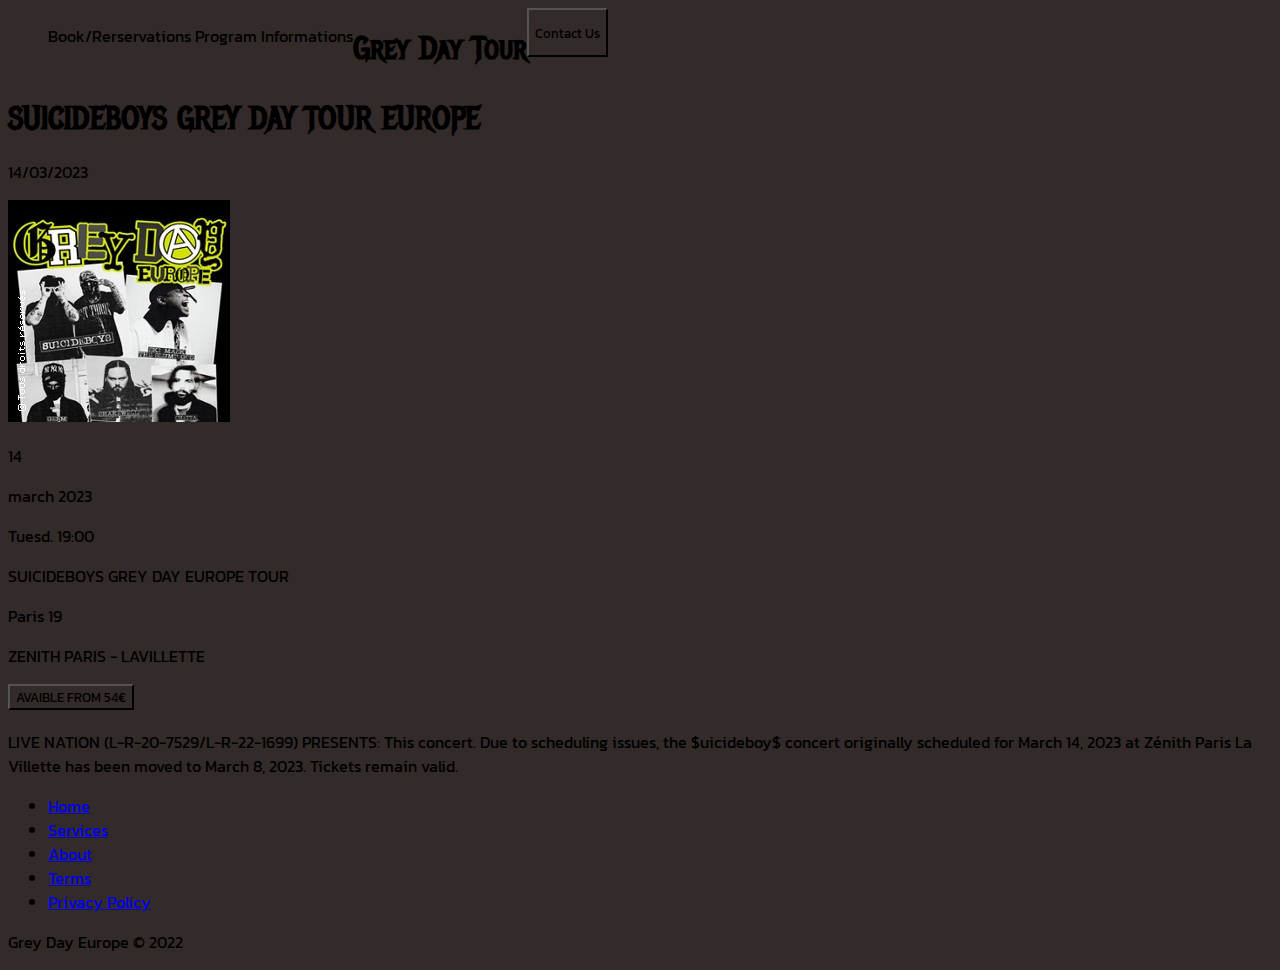
==== index.html @ b8c5e0b1 "commit n1" ====
<!DOCTYPE html>
<html lang="en">
<head>
    <meta charset="UTF-8">
    <meta http-equiv="X-UA-Compatible" content="IE=edge">
    <meta name="viewport" content="width=device-width, initial-scale=1.0">
    <link rel="stylesheet" href="https://cdnjs.cloudflare.com/ajax/libs/font-awesome/6.3.0/css/all.min.css" integrity="sha512-SzlrxWUlpfuzQ+pcUCosxcglQRNAq/DZjVsC0lE40xsADsfeQoEypE+enwcOiGjk/bSuGGKHEyjSoQ1zVisanQ==" crossorigin="anonymous" referrerpolicy="no-referrer" />
    <link rel="stylesheet" href="style.css">
    <title> Grey Day </title>
</head>
<body>


 <!-- Barre de navigation du site        -->
    <header>
    <div class="nav-bar">
        <ul>
            <li class="nav-travel" href="">Book/Rerservations</li>
            <li class="nav-travel" href="">Program</li>
            <li class="nav-travel" href="">Informations</li>
        </ul>
        <h1>Grey Day Tour</h1>
        <button class="contact-us">Contact Us</button>
    </div>
    </header>

<!-- Première partie  -->

    <div class="main-info">
        <h1>SUICIDEBOYS  GREY DAY TOUR EUROPE</h1>
        <p class="date-condense">14/03/2023</p>
        <img src="pictures/mains pages/suicideboys-tickets_160278_1453610_222x222.jpg" alt="logo du Grey Day Europe">
    </div>

<!-- Partie pour réserver la place       -->

    <div class="book-places">
        <div class="partbook-1">
            <p class="date-day">14</p>
            <p class="date-month-year">march 2023</p>
            <p class="date-day-hour">Tuesd. 19:00</p>
        </div>
        <div class="partbook-2">
            <p class="show-name">SUICIDEBOYS GREY DAY EUROPE TOUR</p>
            <p class="arrondissement">Paris 19</p>
            <p class="place-name"> ZENITH PARIS - LAVILLETTE</p>
            <button class="avaible-from">AVAIBLE FROM 54€</button>
        </div>
    </div>

<!-- Description + boutton pour remonter vers le haut  -->

    <div class="info">
        <h2 class="info-event"></h2>
        <p class="info-details">
            LIVE NATION (L-R-20-7529/L-R-22-1699) PRESENTS: This concert.
             Due to scheduling issues, the $uicideboy$ concert originally scheduled for March 14, 2023 at Zénith Paris La Villette has been moved to March 8, 2023. 
            Tickets remain valid.
        </p>
    </div>

<!-- Footer -->

<div class="social"><a href="#"><i class="fa-brands fa-instagram"></i></a><a href="#"><i class="fa-brands fa-youtube"></i></a><a href="#"><i class="fa-brands fa-snapchat"></i></a><a href="#"><i class="fa-brands fa-twitter"></i></i></a></div>
<ul class="list-inline">
    <li class="list-inline-item"><a href="#">Home</a></li>
    <li class="list-inline-item"><a href="#">Services</a></li>
    <li class="list-inline-item"><a href="#">About</a></li>
    <li class="list-inline-item"><a href="#">Terms</a></li>
    <li class="list-inline-item"><a href="#">Privacy Policy</a></li>
</ul>
<p class="copyright">Grey Day Europe © 2022</p>
</footer>
</body>

</html>
---- style.css ----
@import url('https://fonts.googleapis.com/css2?family=Metal+Mania&display=swap');
@import url('https://fonts.googleapis.com/css2?family=Kanit:ital,wght@0,400;0,500;1,400;1,500&display=swap');

*{
    background-color: rgb(51, 42, 42);
    font-family: 'Kanit', sans-serif;
}

h1{
    font-family: 'Metal Mania', cursive;
}

/* Landing page */

.nav-bar{
    display: flex;
    height: 70px;
    width: 100%;
}

.nav-travel{
    display: inline;
    bottom: 0%;
    list-style: none;
    text-align: center;
}

button.contact-us{
    max-height: 70%;
}
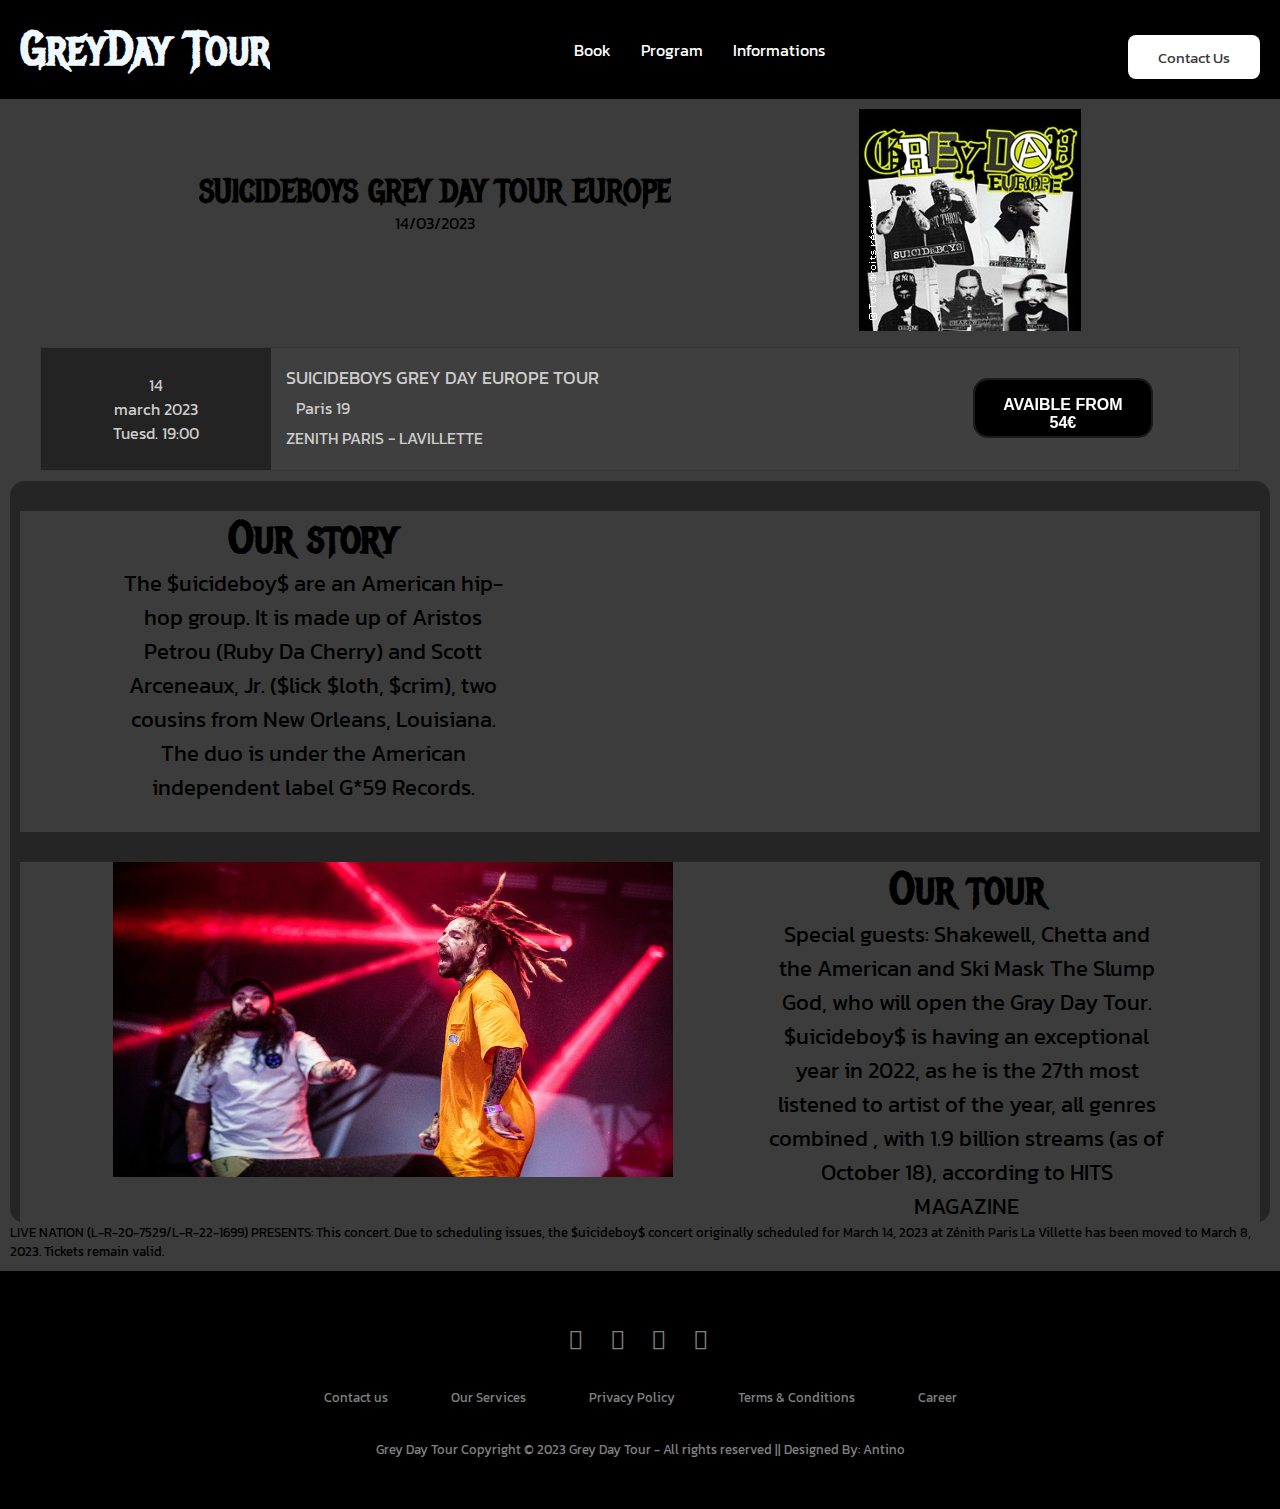
==== commit d5b08ea4: "V2.0" ====
--- a/index.html
+++ b/index.html
@@ -6,32 +6,45 @@
     <meta name="viewport" content="width=device-width, initial-scale=1.0">
     <link rel="stylesheet" href="https://cdnjs.cloudflare.com/ajax/libs/font-awesome/6.3.0/css/all.min.css" integrity="sha512-SzlrxWUlpfuzQ+pcUCosxcglQRNAq/DZjVsC0lE40xsADsfeQoEypE+enwcOiGjk/bSuGGKHEyjSoQ1zVisanQ==" crossorigin="anonymous" referrerpolicy="no-referrer" />
     <link rel="stylesheet" href="style.css">
-    <title> Grey Day </title>
+    <link rel="stylesheet" href="https://cdnjs.cloudflare.com/ajax/libs/font-awesome/4.7.0/css/font-awesome.min.css">
+    <title> Grey Day Tour</title>
+    <link rel="apple-touch-icon" sizes="180x180" href="favicone/apple-touch-icon.png">
+    <link rel="icon" type="image/png" sizes="32x32" href="favicone/favicon-32x32.png">
+    <link rel="icon" type="image/png" sizes="16x16" href="favicone/favicon-16x16.png">
+    <link rel="manifest" href="favicone/site.webmanifest">
+    <link rel="mask-icon" href="favicone/safari-pinned-tab.svg" color="#5bbad5">
+    <meta name="faviconemsapplication-TileColor" content="#da532c">
+    <meta name="theme-color" content="#ffffff">
 </head>
 <body>
 
 
  <!-- Barre de navigation du site        -->
     <header>
-    <div class="nav-bar">
-        <ul>
-            <li class="nav-travel" href="">Book/Rerservations</li>
-            <li class="nav-travel" href="">Program</li>
-            <li class="nav-travel" href="">Informations</li>
-        </ul>
-        <h1>Grey Day Tour</h1>
-        <button class="contact-us">Contact Us</button>
-    </div>
+        <nav class="header">
+            <h1 ><a href="index.html" class="logo-text">GreyDay Tour</a></h1>
+            <ul class="e">
+                <li class="nav-travel" href=""><a href="book.html" class="nav-link">Book</a></li>
+                <li class="nav-travel" href=""><a href="program.html" class="nav-link">Program</a></li>
+                <li class="nav-travel" href=""><a href="Informations.html" class="nav-link">Informations</a></li>
+            </ul>
+            <button  onclick="window.location.href='formulaire.html'" class="contact-us">Contact Us</button>
+        </nav>
+        
     </header>
 
 <!-- Première partie  -->
-
+<div class="corps">
     <div class="main-info">
-        <h1>SUICIDEBOYS  GREY DAY TOUR EUROPE</h1>
+        <div class="main-info-1">
+            <h1>SUICIDEBOYS  GREY DAY TOUR EUROPE</h1>
         <p class="date-condense">14/03/2023</p>
-        <img src="pictures/mains pages/suicideboys-tickets_160278_1453610_222x222.jpg" alt="logo du Grey Day Europe">
+        </div>
+        <div class="main-info-2">
+            <img src="pictures/mains pages/suicideboys-tickets_160278_1453610_222x222.jpg" alt="logo du Grey Day Europe">
+        </div>
     </div>
-
+    
 <!-- Partie pour réserver la place       -->
 
     <div class="book-places">
@@ -41,12 +54,42 @@
             <p class="date-day-hour">Tuesd. 19:00</p>
         </div>
         <div class="partbook-2">
+            <div class="description">
             <p class="show-name">SUICIDEBOYS GREY DAY EUROPE TOUR</p>
-            <p class="arrondissement">Paris 19</p>
-            <p class="place-name"> ZENITH PARIS - LAVILLETTE</p>
+            <a href="https://www.google.fr/maps/place/Le+Zénith+Paris+-+La+Villette/@48.8950574,2.3914881,17.77z/data=!3m1!5s0x47e66db567755757:0x3fe8c5e5a75b6401!4m15!1m8!3m7!1s0x47e66dd75390f999:0x7214db08363c60a1!2sVillette,+75019+Paris!3b1!8m2!3d48.8906167!4d2.3767267!16s%2Fg%2F11bc578hwc!3m5!1s0x47e66dca02eb4cd3:0xf0d7efda07904839!8m2!3d48.8942046!4d2.3932285!16s%2Fm%2F0fqqdb_" class="link-reservation">
+                <div class="alignement">
+                <i id=icon-location class="fa-solid fa-location-dot"></i>
+                <p class="arrondissement">Paris 19</p>
+                </div>
+                <p class="place-name"> ZENITH PARIS - LAVILLETTE</p>
+            </a>
+            </div>
+        </div>
             <button class="avaible-from">AVAIBLE FROM 54€</button>
+    </div>
+
+<!-- leur histoire + youtube -->
+<div class="more-info">
+    <div class="Story">
+        <div class="left-text">
+            <h1>Our story</h1>
+            <p>The $uicideboy$ are an American hip-hop group. It is made up of Aristos Petrou (Ruby Da Cherry) and Scott Arceneaux, Jr. ($lick $loth, $crim), two cousins from New Orleans, Louisiana. The duo is under the American independent label G*59 Records.</p>
+        </div>
+        <div class="video">
+            <iframe width="560" height="315" src="https://www.youtube.com/embed/nqtobIpZt68?start=26" title="YouTube video player" frameborder="0" allow="accelerometer; autoplay; clipboard-write; encrypted-media; gyroscope; picture-in-picture; web-share" allowfullscreen></iframe>
         </div>
     </div>
+    <div class="Story2">
+        <div class="picture-story-1">
+            <img src="/pictures/story/1.jpg" alt="Suicideboys sur scène" class="picture1">
+         </div>
+        <div class="right-text">
+            <h1>Our tour</h1>
+            <p>Special guests: Shakewell, Chetta and the American and Ski Mask The Slump God, who will open the Gray Day Tour. $uicideboy$ is having an exceptional year in 2022, as he is the 27th most listened to artist of the year, all genres combined , with 1.9 billion streams (as of October 18), according to HITS MAGAZINE </p>
+        </div>
+    </div>
+</div>
+    
 
 <!-- Description + boutton pour remonter vers le haut  -->
 
@@ -58,19 +101,31 @@
             Tickets remain valid.
         </p>
     </div>
-
+</div>
 <!-- Footer -->
-
-<div class="social"><a href="#"><i class="fa-brands fa-instagram"></i></a><a href="#"><i class="fa-brands fa-youtube"></i></a><a href="#"><i class="fa-brands fa-snapchat"></i></a><a href="#"><i class="fa-brands fa-twitter"></i></i></a></div>
-<ul class="list-inline">
-    <li class="list-inline-item"><a href="#">Home</a></li>
-    <li class="list-inline-item"><a href="#">Services</a></li>
-    <li class="list-inline-item"><a href="#">About</a></li>
-    <li class="list-inline-item"><a href="#">Terms</a></li>
-    <li class="list-inline-item"><a href="#">Privacy Policy</a></li>
-</ul>
-<p class="copyright">Grey Day Europe © 2022</p>
-</footer>
+<footer>
+    <div class="footer">
+        <div class="row">
+            <a href="#"><i class="fa-brands fa-facebook"></i></a>
+            <a href="#"><i class="fa-brands fa-instagram"></i></a>
+            <a href="#"><i class="fa-brands fa-youtube"></i></a>
+            <a href="#"><i class="fa-brands fa-twitter"></i></a>
+        </div>
+    <div class="row">
+        <ul>
+            <li><a href="#">Contact us</a></li>
+            <li><a href="#">Our Services</a></li>
+            <li><a href="#">Privacy Policy</a></li>
+            <li><a href="#">Terms & Conditions</a></li>
+            <li><a href="#">Career</a></li>
+        </ul>
+    </div>
+    
+    <div class="row">
+    Grey Day Tour Copyright © 2023 Grey Day Tour - All rights reserved || Designed By: Antino 
+    </div>
+    </div>
+    </footer>
 </body>
 
 </html>--- a/style.css
+++ b/style.css
@@ -2,29 +2,336 @@
 @import url('https://fonts.googleapis.com/css2?family=Kanit:ital,wght@0,400;0,500;1,400;1,500&display=swap');
 
 *{
-    background-color: rgb(51, 42, 42);
     font-family: 'Kanit', sans-serif;
+    padding: 0;
+    margin: 0px;
+    overflow-x:hidden;
+}
+
+body{
+  background-color: #3c3c3c;
+}
+
+.corps{
+  margin: 10px;
 }
 
 h1{
     font-family: 'Metal Mania', cursive;
 }
 
+a{
+  text-decoration: none;
+  color: rgb(205, 204, 204);
+}
+
+/* header */
+
+.logo-text{
+    text-decoration: none;
+    font-size: 48px;
+    color: aliceblue;
+    font-family: 'Metal Mania', cursive;
+}
+
+.logo-text:hover{
+    color: #3c3c3c;
+}
+
+.header{
+  padding: 20px;
+    background-color: #000;
+    display: flex;
+    flex-direction: row;
+    justify-content: space-between;
+    color: white;
+}
+
+.nav-travel{
+    list-style: none;
+}
+
+.e{
+    display: flex;
+    flex-direction: row;
+    justify-content: space-between;
+    align-items: center;
+}
+
+.nav-link{
+    color: white;
+    text-decoration: none;
+    margin: 15px;
+}
+
+.nav-link:hover{
+    color: gray;
+}
+
+button.contact-us {
+    max-height: 60px;
+    text-align: center;
+    background-color: #fff;
+    color: #3c3c3c;
+    border: 2px solid #fff;
+    border: none;
+    border-radius: 8px;
+    padding: 2px 30px; /* Reduce padding to make button smaller */
+    font-size: 15px; /* Reduce font size to make text fit */
+    cursor: pointer;
+    transition: all 0.2s ease-in-out;
+    margin-top: 15px;
+}
+
+  button.contact-us:hover {
+    background-color: #3c3c3c;
+    color: #fff;
+    transform: scale(1.1);
+  }
+
 /* Landing page */
 
-.nav-bar{
-    display: flex;
-    height: 70px;
-    width: 100%;
-}
-
-.nav-travel{
-    display: inline;
-    bottom: 0%;
-    list-style: none;
-    text-align: center;
-}
-
-button.contact-us{
-    max-height: 70%;
-}
+.main-info{
+  display: flex;
+  justify-content: space-evenly;
+  background-color: #3c3c3c important!;
+}
+
+.main-info-1{
+  margin-top: 5%;
+}
+
+.main-info h1{
+  text-align: center;
+  position: relative;
+}
+
+.main-info p{
+  text-align: center;
+  justify-content: center;
+}
+
+.main-info img{
+  background-color: blue;
+
+}
+
+/* Réserver une place */
+
+.book-places{
+  display: flex;
+  background-color: rgb(63, 63, 63);
+  border: rgba(29, 29, 29, 0.177);
+  border-style: solid;
+  border-width: 1px;
+  margin: 10px;
+  margin-left: 30px;
+  margin-right: 30px;
+  
+}
+
+.partbook-1{
+  text-align: center;
+  padding: 25px;
+  min-width: 15%;
+  min-height: 40px;
+  background-color: rgba(0, 0, 0, 0.444);
+}
+
+.partbook-1 p{
+  color: rgb(205, 204, 204);
+
+}
+
+.partbook-2{
+  display: flex;
+  flex-direction: row;
+  justify-content: space-around;
+  position: right;
+  line-height: 30px;
+}
+
+.description{
+  margin: 15px;
+}
+
+#icon-location {
+  margin-right: 10px; /* adjust as needed */
+}
+
+.alignement{
+  display: flex;
+  align-items: center;
+}
+
+.partbook-2 p{
+  color: rgb(205, 204, 204);
+  display: flex;
+  flex-direction: column;
+}
+
+.show-name{
+  font-size: large;
+}
+
+.avaible-from{
+  max-height: 50px;
+  max-width: 15%;
+  appearance: none;
+  background-color: #000000;
+  border: 2px solid #1A1A1A;
+  border-radius: 15px;
+  box-sizing: border-box;
+  color: #FFFFFF;
+  cursor: pointer;
+  display: inline-block;
+  font-family: Roobert,-apple-system,BlinkMacSystemFont,"Segoe UI",Helvetica,Arial,sans-serif,"Apple Color Emoji","Segoe UI Emoji","Segoe UI Symbol";
+  font-size: 16px;
+  font-weight: 600;
+  line-height: normal;
+  margin-top: 30px;
+  margin-bottom: 30px;
+  margin-left: 30% ;
+  min-height: 60px;
+  min-width: 0;
+  outline: none;
+  padding: 16px 24px;
+  text-align: center;
+  text-decoration: none;
+  transition: all 300ms cubic-bezier(.23, 1, 0.32, 1);
+  user-select: none;
+  -webkit-user-select: none;
+  touch-action: manipulation;
+  width: 100%;
+  will-change: transform;
+}
+
+.avaible-from:disabled {
+  pointer-events: none;
+}
+
+.avaible-from:hover {
+  box-shadow: rgba(0, 0, 0, 0.25) 0 8px 15px;
+  transform: translateY(-2px);
+}
+
+.avaible-from:active {
+  box-shadow: none;
+  transform: translateY(0);
+}
+/* leur histoire + youtube */
+
+.more-info{
+  background-color: #252525;
+  border-radius: 15px;
+}
+
+.Story{
+  display: flex;
+  margin-left: 10px;
+  margin-right: 10px;
+  flex-direction: row;
+  background-color:#3c3c3c;
+  justify-content: space-evenly;
+  margin-top: 30px;
+  margin-bottom: 30px;
+}
+
+.left-text{
+  max-width: 400px;
+  text-align: center;
+  font-size: 1.4em;
+}
+
+.video{
+}
+
+.Story2{
+  display: flex;
+  margin-left: 10px;
+  margin-right: 10px;
+  flex-direction: row ;
+  background-color:#3c3c3c;
+  justify-content: space-evenly;
+}
+
+.right-text{
+  max-width: 400px;
+  text-align: center;
+  font-size: 1.4em;
+}
+
+.picture1{
+  width: 560px;
+  height: 315px;
+}
+
+/* Description + monter vers le haut */
+
+.info{
+
+}
+
+.info-event{
+
+}
+
+.info-details{
+  font-size: small;
+}
+
+/* Footer */
+
+.footer{
+  background:#000;
+  padding:30px 0px;
+  font-family: 'Play', sans-serif;
+  text-align:center;
+  }
+  
+  .footer .row{
+  width:100%;
+  margin:1% 0%;
+  padding:0.6% 0%;
+  color:gray;
+  font-size:0.8em;
+  }
+  
+  .footer .row a{
+  text-decoration:none;
+  color:gray;
+  transition:0.5s;
+  }
+  
+  .footer .row a:hover{
+  color:#fff;
+  }
+  
+  .footer .row ul{
+  width:100%;
+  }
+  
+  .footer .row ul li{
+  display:inline-block;
+  margin:0px 30px;
+  }
+  
+  .footer .row a i{
+  font-size:2em;
+  margin:0% 1%;
+  }
+  
+  @media (max-width:720px){
+  .footer{
+  text-align:left;
+  padding:5%;
+  }
+  .footer .row ul li{
+  display:block;
+  margin:10px 0px;
+  text-align:left;
+  }
+  .footer .row a i{
+  margin:0% 3%;
+  }
+  }
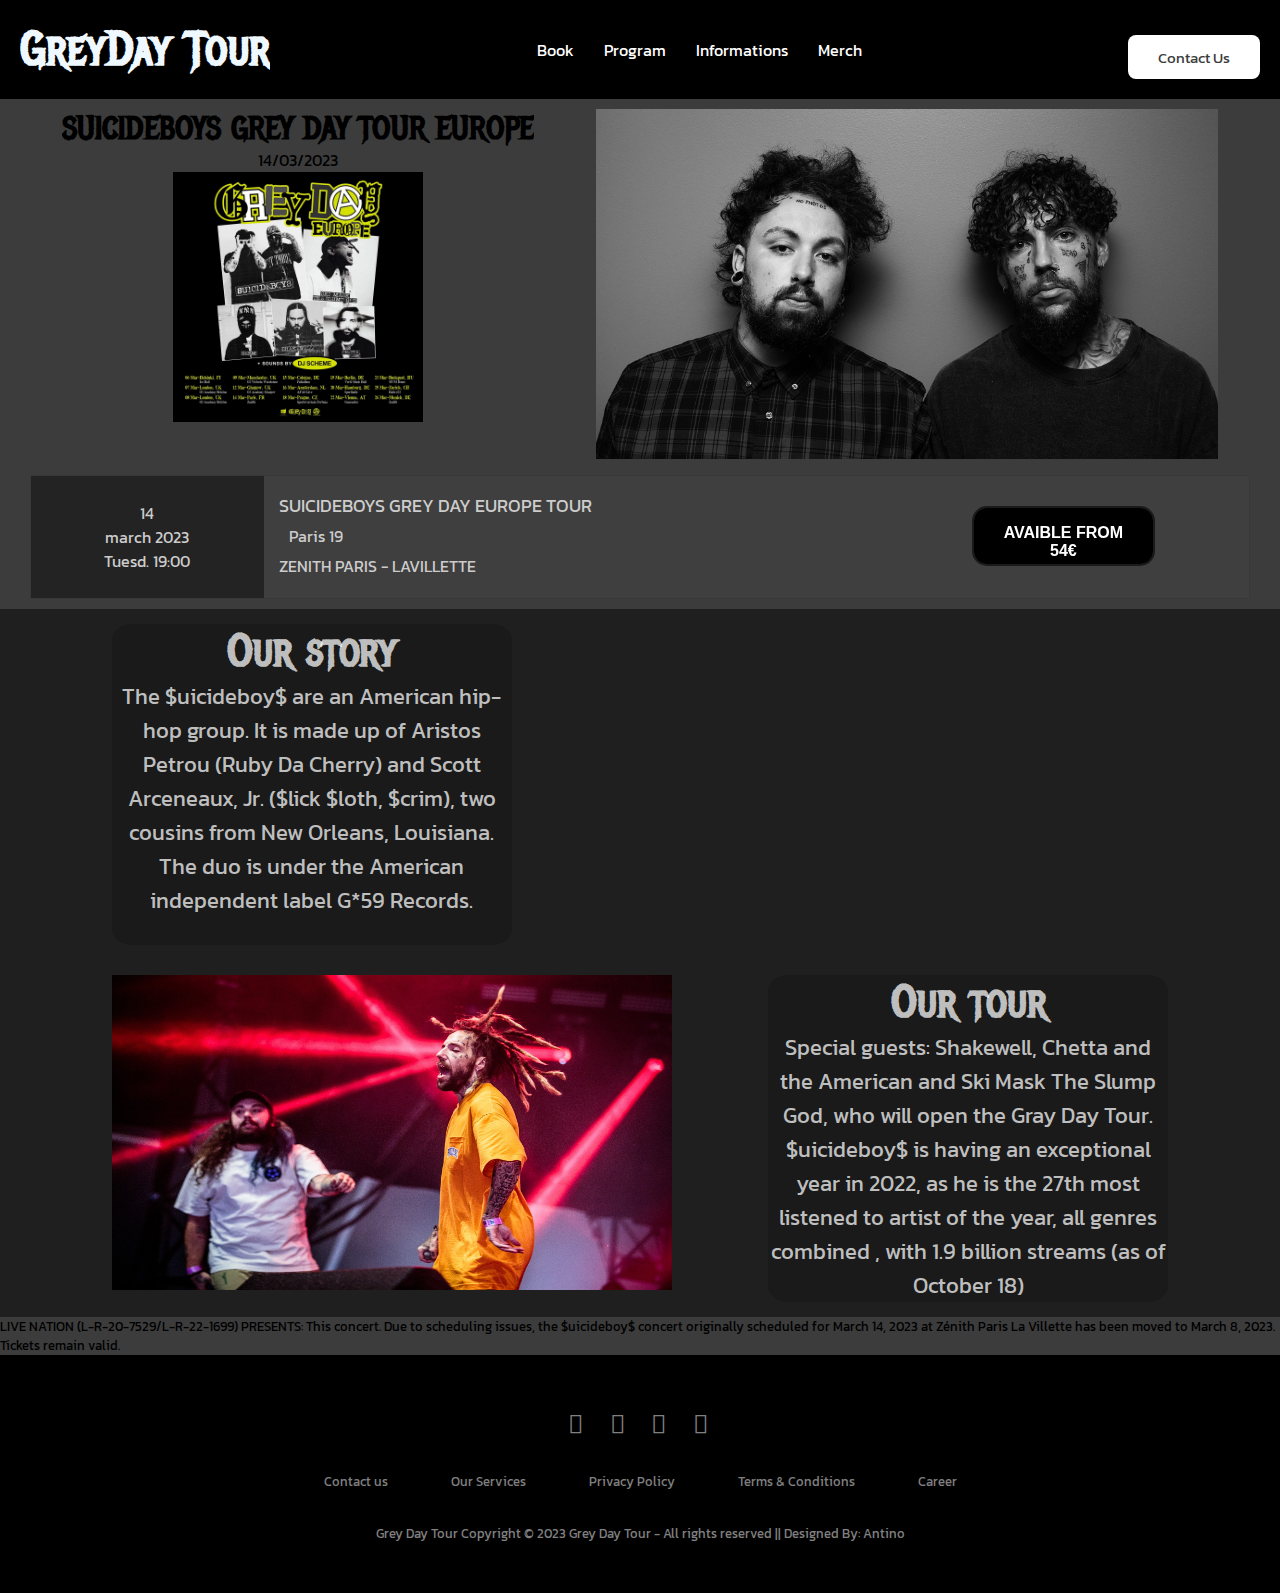
==== commit 20a5ce12: "V2.01" ====
--- a/index.html
+++ b/index.html
@@ -27,6 +27,7 @@
                 <li class="nav-travel" href=""><a href="book.html" class="nav-link">Book</a></li>
                 <li class="nav-travel" href=""><a href="program.html" class="nav-link">Program</a></li>
                 <li class="nav-travel" href=""><a href="Informations.html" class="nav-link">Informations</a></li>
+                <li class="nav-travel" href=""><a href="Merch.html" class="nav-link">Merch</a></li>
             </ul>
             <button  onclick="window.location.href='formulaire.html'" class="contact-us">Contact Us</button>
         </nav>
@@ -39,9 +40,12 @@
         <div class="main-info-1">
             <h1>SUICIDEBOYS  GREY DAY TOUR EUROPE</h1>
         <p class="date-condense">14/03/2023</p>
+        <div style="text-align: center;">
+            <img src="pictures/mains pages/events_$uicideboy$_present_grey_day_europe_tour_2023_gasometer_vienna_vienne_1214065551.jpg" alt="logo du Grey Day Europe" style="display: block; margin: auto;">
+        </div>
         </div>
         <div class="main-info-2">
-            <img src="pictures/mains pages/suicideboys-tickets_160278_1453610_222x222.jpg" alt="logo du Grey Day Europe">
+            <img src="pictures/mains pages/2.jpg" alt="logo du Grey Day Europe">
         </div>
     </div>
     
@@ -85,7 +89,7 @@
          </div>
         <div class="right-text">
             <h1>Our tour</h1>
-            <p>Special guests: Shakewell, Chetta and the American and Ski Mask The Slump God, who will open the Gray Day Tour. $uicideboy$ is having an exceptional year in 2022, as he is the 27th most listened to artist of the year, all genres combined , with 1.9 billion streams (as of October 18), according to HITS MAGAZINE </p>
+            <p>Special guests: Shakewell, Chetta and the American and Ski Mask The Slump God, who will open the Gray Day Tour. $uicideboy$ is having an exceptional year in 2022, as he is the 27th most listened to artist of the year, all genres combined , with 1.9 billion streams (as of October 18)</p>
         </div>
     </div>
 </div>
--- a/style.css
+++ b/style.css
@@ -13,7 +13,6 @@
 }
 
 .corps{
-  margin: 10px;
 }
 
 h1{
@@ -95,10 +94,15 @@
   display: flex;
   justify-content: space-evenly;
   background-color: #3c3c3c important!;
+  margin-top: 10px;
 }
 
 .main-info-1{
-  margin-top: 5%;
+  vertical-align: center;
+}
+
+.main-info-1 img{
+  height: 250px;
 }
 
 .main-info h1{
@@ -111,9 +115,9 @@
   justify-content: center;
 }
 
-.main-info img{
-  background-color: blue;
-
+.main-info-2 img{
+  height: 350px;
+  width: max-content;
 }
 
 /* Réserver une place */
@@ -222,25 +226,23 @@
 /* leur histoire + youtube */
 
 .more-info{
-  background-color: #252525;
-  border-radius: 15px;
+  color: rgba(255, 255, 255, 0.74);
 }
 
 .Story{
   display: flex;
-  margin-left: 10px;
-  margin-right: 10px;
   flex-direction: row;
-  background-color:#3c3c3c;
+  background-color:#1f1f1f;
   justify-content: space-evenly;
-  margin-top: 30px;
-  margin-bottom: 30px;
+  padding: 15px;
 }
 
 .left-text{
   max-width: 400px;
   text-align: center;
   font-size: 1.4em;
+  background-color: #1A1A1A;
+  border-radius: 5%;
 }
 
 .video{
@@ -248,17 +250,18 @@
 
 .Story2{
   display: flex;
-  margin-left: 10px;
-  margin-right: 10px;
   flex-direction: row ;
-  background-color:#3c3c3c;
+  background-color:#1f1f1f;
   justify-content: space-evenly;
+  padding: 15px;
 }
 
 .right-text{
   max-width: 400px;
   text-align: center;
   font-size: 1.4em;
+  background-color: #1A1A1A;
+  border-radius: 5%;
 }
 
 .picture1{
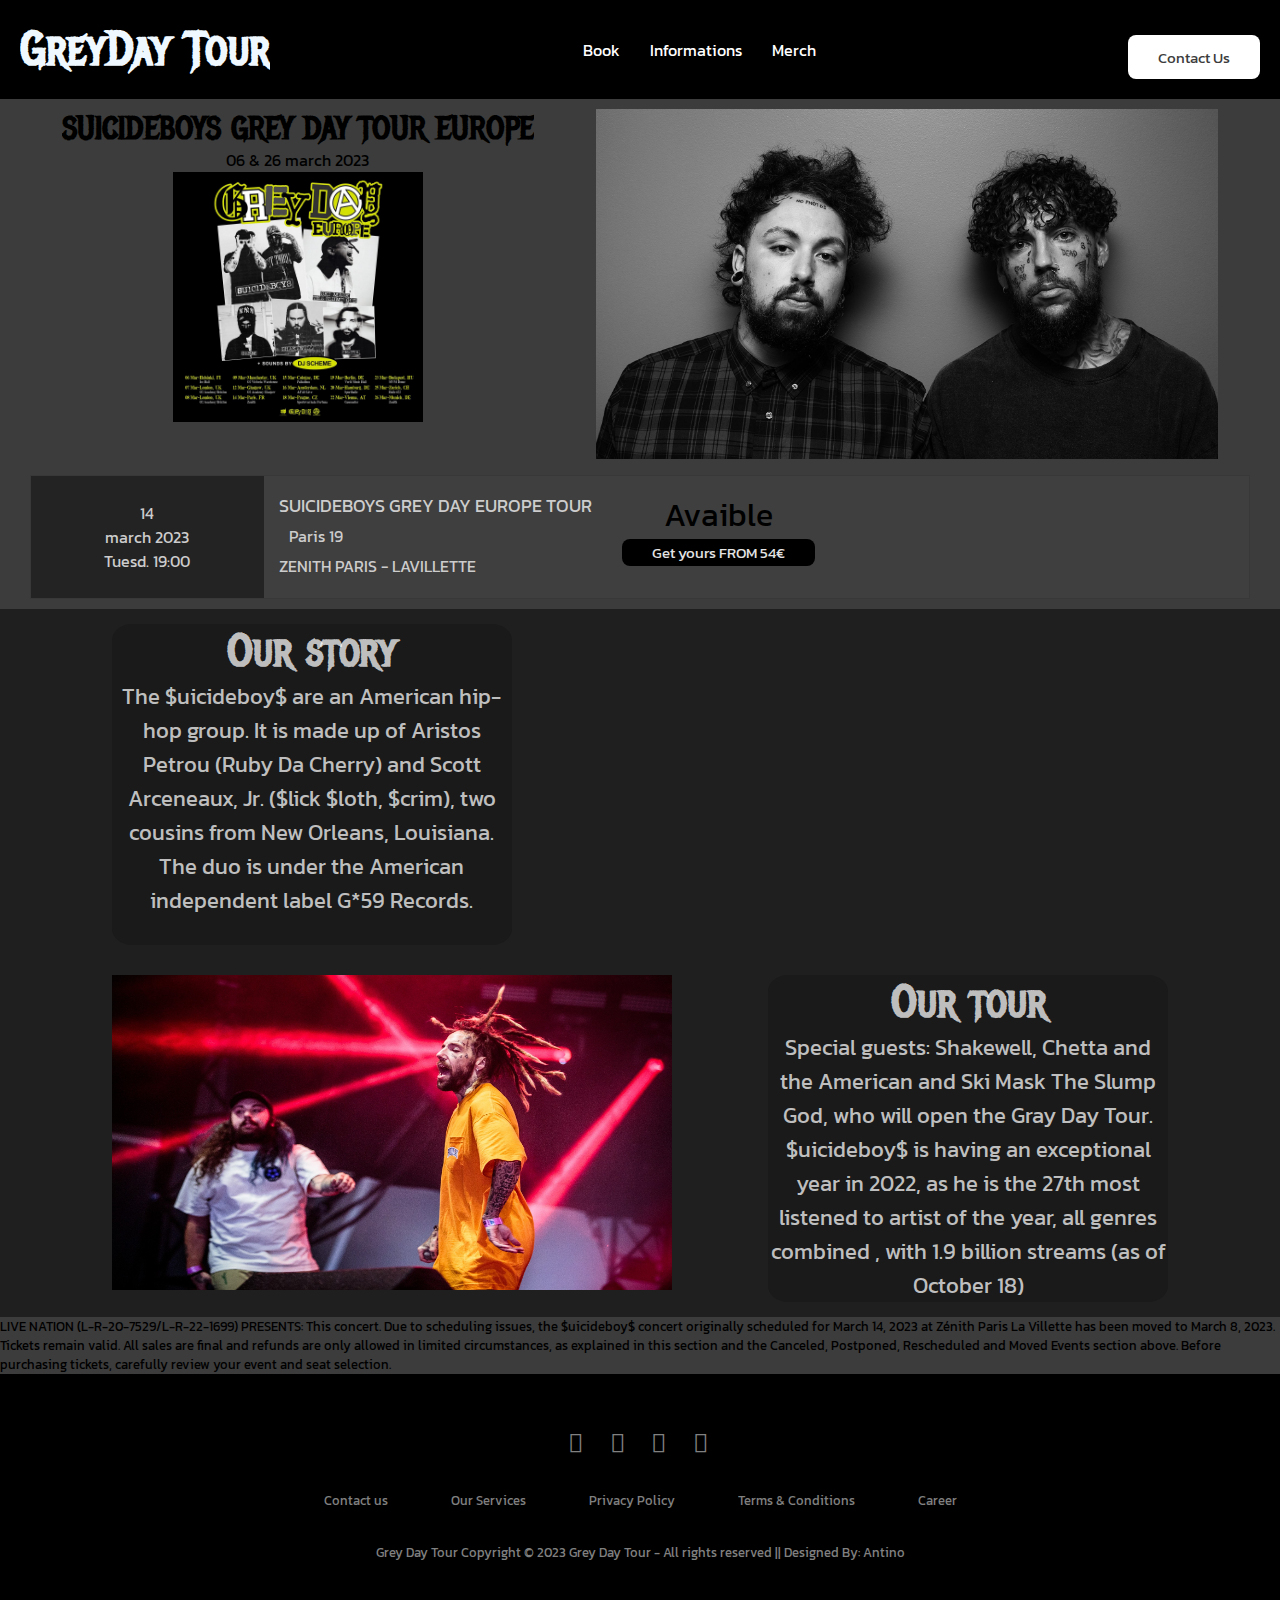
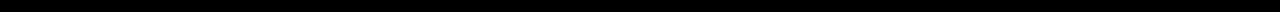
==== commit 521fd7c5: "3.0 version" ====
--- a/index.html
+++ b/index.html
@@ -25,7 +25,6 @@
             <h1 ><a href="index.html" class="logo-text">GreyDay Tour</a></h1>
             <ul class="e">
                 <li class="nav-travel" href=""><a href="book.html" class="nav-link">Book</a></li>
-                <li class="nav-travel" href=""><a href="program.html" class="nav-link">Program</a></li>
                 <li class="nav-travel" href=""><a href="Informations.html" class="nav-link">Informations</a></li>
                 <li class="nav-travel" href=""><a href="Merch.html" class="nav-link">Merch</a></li>
             </ul>
@@ -39,7 +38,7 @@
     <div class="main-info">
         <div class="main-info-1">
             <h1>SUICIDEBOYS  GREY DAY TOUR EUROPE</h1>
-        <p class="date-condense">14/03/2023</p>
+        <p class="date-condense">06 & 26 march 2023</p>
         <div style="text-align: center;">
             <img src="pictures/mains pages/events_$uicideboy$_present_grey_day_europe_tour_2023_gasometer_vienna_vienne_1214065551.jpg" alt="logo du Grey Day Europe" style="display: block; margin: auto;">
         </div>
@@ -67,11 +66,16 @@
                 </div>
                 <p class="place-name"> ZENITH PARIS - LAVILLETTE</p>
             </a>
-            </div>
+            </div>            
         </div>
-            <button class="avaible-from">AVAIBLE FROM 54€</button>
-    </div>
+        <div class="partbook-3">
+            <p>Avaible</p>
+            <button class="avaible-from">Get yours FROM 54€</button>
+        </div>
+            
+    </div> 
 
+      
 <!-- leur histoire + youtube -->
 <div class="more-info">
     <div class="Story">
@@ -102,7 +106,7 @@
         <p class="info-details">
             LIVE NATION (L-R-20-7529/L-R-22-1699) PRESENTS: This concert.
              Due to scheduling issues, the $uicideboy$ concert originally scheduled for March 14, 2023 at Zénith Paris La Villette has been moved to March 8, 2023. 
-            Tickets remain valid.
+            Tickets remain valid. All sales are final and refunds are only allowed in limited circumstances, as explained in this section and the Canceled, Postponed, Rescheduled and Moved Events section above. Before purchasing tickets, carefully review your event and seat selection.
         </p>
     </div>
 </div>
@@ -110,14 +114,14 @@
 <footer>
     <div class="footer">
         <div class="row">
-            <a href="#"><i class="fa-brands fa-facebook"></i></a>
-            <a href="#"><i class="fa-brands fa-instagram"></i></a>
-            <a href="#"><i class="fa-brands fa-youtube"></i></a>
-            <a href="#"><i class="fa-brands fa-twitter"></i></a>
+            <a href="https://open.spotify.com/artist/1VPmR4DJC1PlOtd0IADAO0"><i class="fa-brands fa-spotify"></i></a>
+            <a href="https://www.instagram.com/suicideboys/"><i class="fa-brands fa-instagram"></i></a>
+            <a href="https://www.youtube.com/@uicideboy8995"><i class="fa-brands fa-youtube"></i></a>
+            <a href="https://soundcloud.com/g59"><i class="fa-brands fa-soundcloud"></i></a>
         </div>
     <div class="row">
         <ul>
-            <li><a href="#">Contact us</a></li>
+            <li><a href="Contact.html">Contact us</a></li>
             <li><a href="#">Our Services</a></li>
             <li><a href="#">Privacy Policy</a></li>
             <li><a href="#">Terms & Conditions</a></li>
--- a/style.css
+++ b/style.css
@@ -88,6 +88,30 @@
     transform: scale(1.1);
   }
 
+  @media (max-width: 800px) {
+    .header {
+    flex-direction: column;
+    align-items: center;
+    }
+    
+    .logo-text {
+    font-size: 36px;
+    }
+    
+    .nav-travel {
+    margin-top: 20px;
+    }
+    
+    .nav-link {
+    margin: 10px;
+    }
+    
+    button.contact-us {
+    max-height: 50px;
+    padding: 2px 20px;
+    font-size: 14px;
+    }
+    }
 /* Landing page */
 
 .main-info{
@@ -151,7 +175,6 @@
   display: flex;
   flex-direction: row;
   justify-content: space-around;
-  position: right;
   line-height: 30px;
 }
 
@@ -172,57 +195,47 @@
   color: rgb(205, 204, 204);
   display: flex;
   flex-direction: column;
+  justify-content: space-between;
 }
 
 .show-name{
   font-size: large;
 }
 
-.avaible-from{
-  max-height: 50px;
-  max-width: 15%;
-  appearance: none;
+.partbook-3{
+  display: flex;
+  flex-direction: column;
+  margin: 15px;
+}
+
+.partbook-3 p{
+  text-align: center;
+  font-size: 2em;
+
+}
+
+button.avaible-from {
+  max-height: 60px;
+  text-align: center;
   background-color: #000000;
-  border: 2px solid #1A1A1A;
-  border-radius: 15px;
-  box-sizing: border-box;
-  color: #FFFFFF;
+  color: #e3e3e3;
+  border: 2px solid #fff;
+  border: none;
+  border-radius: 8px;
+  padding: 2px 30px; /* Reduce padding to make button smaller */
+  font-size: 15px; /* Reduce font size to make text fit */
   cursor: pointer;
-  display: inline-block;
-  font-family: Roobert,-apple-system,BlinkMacSystemFont,"Segoe UI",Helvetica,Arial,sans-serif,"Apple Color Emoji","Segoe UI Emoji","Segoe UI Symbol";
-  font-size: 16px;
-  font-weight: 600;
-  line-height: normal;
-  margin-top: 30px;
-  margin-bottom: 30px;
-  margin-left: 30% ;
-  min-height: 60px;
-  min-width: 0;
-  outline: none;
-  padding: 16px 24px;
-  text-align: center;
-  text-decoration: none;
-  transition: all 300ms cubic-bezier(.23, 1, 0.32, 1);
-  user-select: none;
-  -webkit-user-select: none;
-  touch-action: manipulation;
-  width: 100%;
-  will-change: transform;
-}
-
-.avaible-from:disabled {
-  pointer-events: none;
-}
-
-.avaible-from:hover {
-  box-shadow: rgba(0, 0, 0, 0.25) 0 8px 15px;
-  transform: translateY(-2px);
-}
-
-.avaible-from:active {
-  box-shadow: none;
-  transform: translateY(0);
-}
+  transition: all 0.2s ease-in-out;
+}
+
+button.avaible-from:hover {
+  background-color: #3c3c3c;
+  color: #fff;
+  border: #000;
+  border-style: solid;
+}
+
+
 /* leur histoire + youtube */
 
 .more-info{
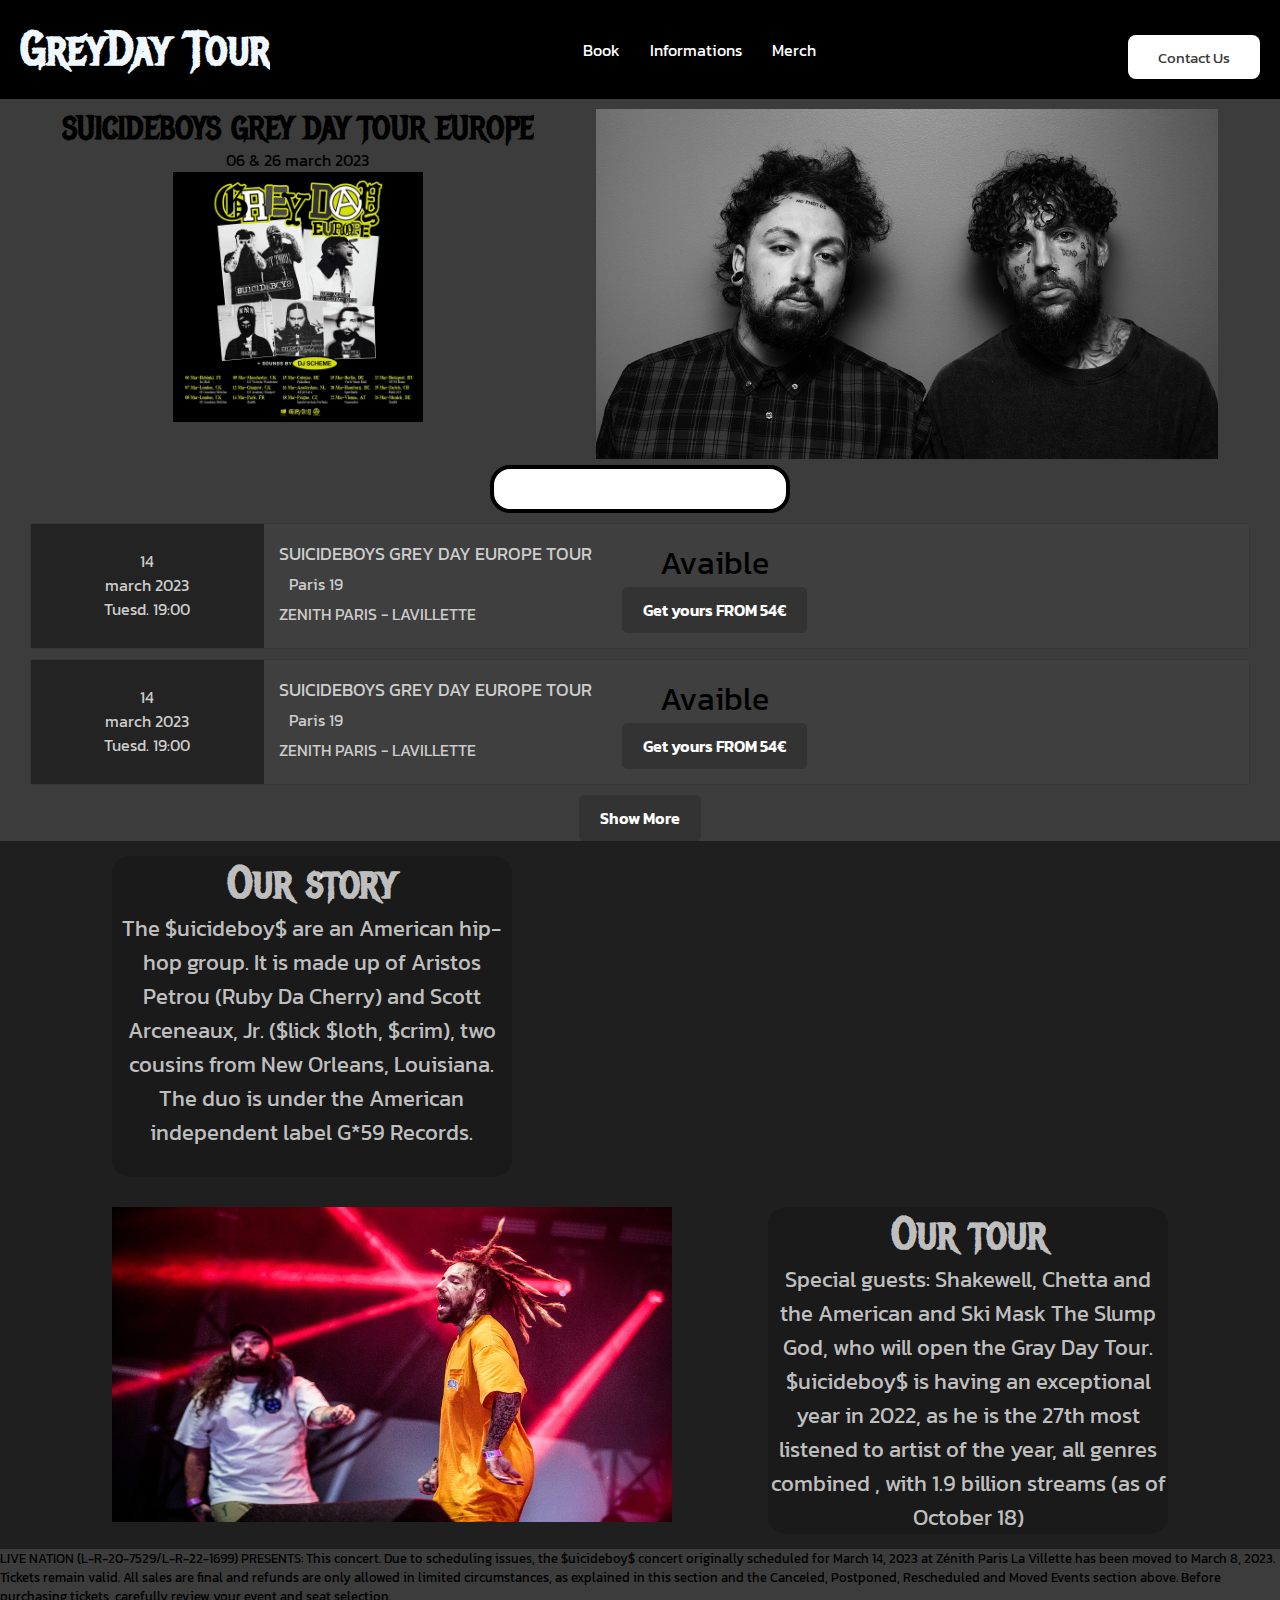
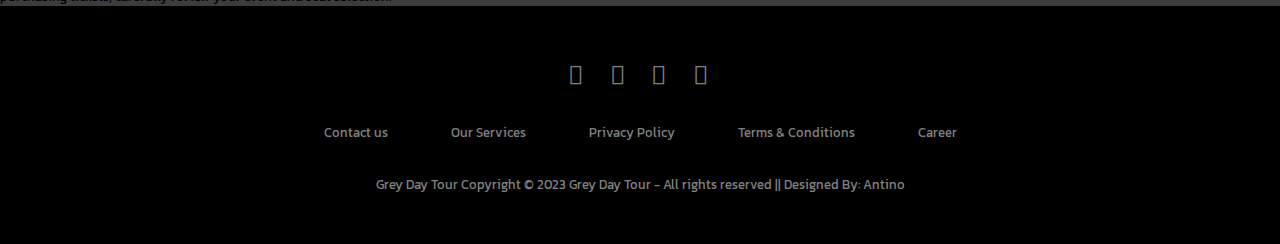
==== commit 4146f391: "v4" ====
--- a/index.html
+++ b/index.html
@@ -15,6 +15,7 @@
     <link rel="mask-icon" href="favicone/safari-pinned-tab.svg" color="#5bbad5">
     <meta name="faviconemsapplication-TileColor" content="#da532c">
     <meta name="theme-color" content="#ffffff">
+    <script src="script.js" defer></script>
 </head>
 <body>
 
@@ -50,6 +51,25 @@
     
 <!-- Partie pour réserver la place       -->
 
+    <!-- <div class="search">
+        <h1>Search</h1>
+        <input type="search" placeholder="type to search">
+        <i class="fa-solid fa-magnifying-glass"></i>
+    </div>
+
+    <script>
+        function Getthelement(){
+            var a = docum
+        }
+
+    </script> -->
+
+    <div class="search-wrapper">
+        <label for="" class="search">
+            <input type="search" id="search">
+            <i class="fa-solid fa-magnifying-glass"></i>
+        </label>
+
     <div class="book-places">
         <div class="partbook-1">
             <p class="date-day">14</p>
@@ -71,10 +91,98 @@
         <div class="partbook-3">
             <p>Avaible</p>
             <button class="avaible-from">Get yours FROM 54€</button>
-        </div>
-            
+        </div>     
     </div> 
-
+    <div class="book-places">
+        <div class="partbook-1">
+            <p class="date-day">14</p>
+            <p class="date-month-year">march 2023</p>
+            <p class="date-day-hour">Tuesd. 19:00</p>
+        </div>
+        <div class="partbook-2">
+            <div class="description">
+            <p class="show-name">SUICIDEBOYS GREY DAY EUROPE TOUR</p>
+            <a href="https://www.google.fr/maps/place/Le+Zénith+Paris+-+La+Villette/@48.8950574,2.3914881,17.77z/data=!3m1!5s0x47e66db567755757:0x3fe8c5e5a75b6401!4m15!1m8!3m7!1s0x47e66dd75390f999:0x7214db08363c60a1!2sVillette,+75019+Paris!3b1!8m2!3d48.8906167!4d2.3767267!16s%2Fg%2F11bc578hwc!3m5!1s0x47e66dca02eb4cd3:0xf0d7efda07904839!8m2!3d48.8942046!4d2.3932285!16s%2Fm%2F0fqqdb_" class="link-reservation">
+                <div class="alignement">
+                <i id=icon-location class="fa-solid fa-location-dot"></i>
+                <p class="arrondissement">Paris 19</p>
+                </div>
+                <p class="place-name"> ZENITH PARIS - LAVILLETTE</p>
+            </a>
+            </div>            
+        </div>
+        <div class="partbook-3">
+            <p>Avaible</p>
+            <button class="avaible-from">Get yours FROM 54€</button>
+        </div>     
+    </div> 
+
+<!-- Add a button to toggle "Show More" and "Show Less" -->
+<button class="show-more" id="toggle-btn">Show More</button>
+
+<!-- Add a container for all the "book-places" elements -->
+<div id="book-places-container">
+    <div class="book-places">
+        <div class="partbook-1">
+            <p class="date-day">14</p>
+            <p class="date-month-year">march 2023</p>
+            <p class="date-day-hour">Tuesd. 19:00</p>
+        </div>
+        <div class="partbook-2">
+            <div class="description">
+            <p class="show-name">SUICIDEBOYS GREY DAY EUROPE TOUR</p>
+            <a href="https://www.google.fr/maps/place/Le+Zénith+Paris+-+La+Villette/@48.8950574,2.3914881,17.77z/data=!3m1!5s0x47e66db567755757:0x3fe8c5e5a75b6401!4m15!1m8!3m7!1s0x47e66dd75390f999:0x7214db08363c60a1!2sVillette,+75019+Paris!3b1!8m2!3d48.8906167!4d2.3767267!16s%2Fg%2F11bc578hwc!3m5!1s0x47e66dca02eb4cd3:0xf0d7efda07904839!8m2!3d48.8942046!4d2.3932285!16s%2Fm%2F0fqqdb_" class="link-reservation">
+                <div class="alignement">
+                <i id=icon-location class="fa-solid fa-location-dot"></i>
+                <p class="arrondissement">Paris 19</p>
+                </div>
+                <p class="place-name"> ZENITH PARIS - LAVILLETTE</p>
+            </a>
+            </div>            
+        </div>
+        <div class="partbook-3">
+            <p>Avaible</p>
+            <button class="avaible-from">Get yours FROM 54€</button>
+        </div>     
+    </div> 
+    <div class="book-places">
+        <!-- content here... -->
+    </div>
+    <!-- add more "book-places" elements as needed... -->
+</div>
+
+<script>
+    // get references to the relevant HTML elements
+    const toggleBtn = document.getElementById("toggle-btn");
+    const bookPlacesContainer = document.getElementById("book-places-container");
+
+    // set up the initial state
+    let isExpanded = false;
+    const MAX_ITEMS = 0;
+    const bookPlaces = bookPlacesContainer.querySelectorAll(".book-places");
+    for (let i = MAX_ITEMS; i < bookPlaces.length; i++) {
+        bookPlaces[i].style.display = "none";
+    }
+
+    // add an event listener to the toggle button
+    toggleBtn.addEventListener("click", function() {
+        // toggle the isExpanded flag
+        isExpanded = !isExpanded;
+
+        // update the button text and book-places visibility based on the new state
+        if (isExpanded) {
+            toggleBtn.innerText = "Show Less";
+            for (let i = 0; i < bookPlaces.length; i++) {
+                bookPlaces[i].style.display = "flex";
+            }
+        } else {
+            toggleBtn.innerText = "Show More";
+            for (let i = MAX_ITEMS; i < bookPlaces.length; i++) {
+                bookPlaces[i].style.display = "none";
+            }
+        }
+    });
+</script>
       
 <!-- leur histoire + youtube -->
 <div class="more-info">
--- a/style.css
+++ b/style.css
@@ -146,6 +146,33 @@
 
 /* Réserver une place */
 
+.search{
+  display: flex;
+  justify-content: center;
+}
+
+.search h1{
+  font-family: 'Kanit', sans-serif;
+  margin-right: 15px;
+}
+
+.search input{
+  width: 300px;
+  border: 4px solid black;
+  padding: 10px;
+  border-radius: 20px;
+}
+
+.search input[type="search"]::-webkit-search-cancel-button {
+  display: none;
+}
+
+.search i{
+  position: absolute;
+  margin-left: 350px;
+  margin-top: 15px;
+}
+
 .book-places{
   display: flex;
   background-color: rgb(63, 63, 63);
@@ -214,27 +241,52 @@
 
 }
 
-button.avaible-from {
-  max-height: 60px;
-  text-align: center;
-  background-color: #000000;
-  color: #e3e3e3;
-  border: 2px solid #fff;
+.avaible-from {
+  justify-content: right;
   border: none;
-  border-radius: 8px;
-  padding: 2px 30px; /* Reduce padding to make button smaller */
-  font-size: 15px; /* Reduce font size to make text fit */
+  background-color: transparent;
+  color: #ffffff;
+  font-size: 16px;
+  font-weight: 600;
+  padding: 10px 20px;
+  border-radius: 5px;
+  background-color: #333;
+  border: 1px solid #333;
+  transition: all 0.2s ease-in-out;
+}
+
+.avaible-from:hover {
+  background-color: #6e6e6e;
+  color: #fff;
   cursor: pointer;
+  scale: 1.01;
+}
+
+.book-places{
+}
+
+.show-more {
+  display: block;
+  margin: 0 auto;
+  text-align: center;
+  padding-bottom: 15px;
+  border: none;
+  color: #ffffff;
+  font-size: 16px;
+  font-weight: 600;
+  padding: 10px 20px;
+  border-radius: 5px;
+  background-color: #333;
+  border: 1px solid #333;
   transition: all 0.2s ease-in-out;
 }
 
-button.avaible-from:hover {
-  background-color: #3c3c3c;
+.show-more:hover {
+  background-color: #6e6e6e;
   color: #fff;
-  border: #000;
-  border-style: solid;
-}
-
+  cursor: pointer;
+  scale: 1.01;
+}
 
 /* leur histoire + youtube */
 
